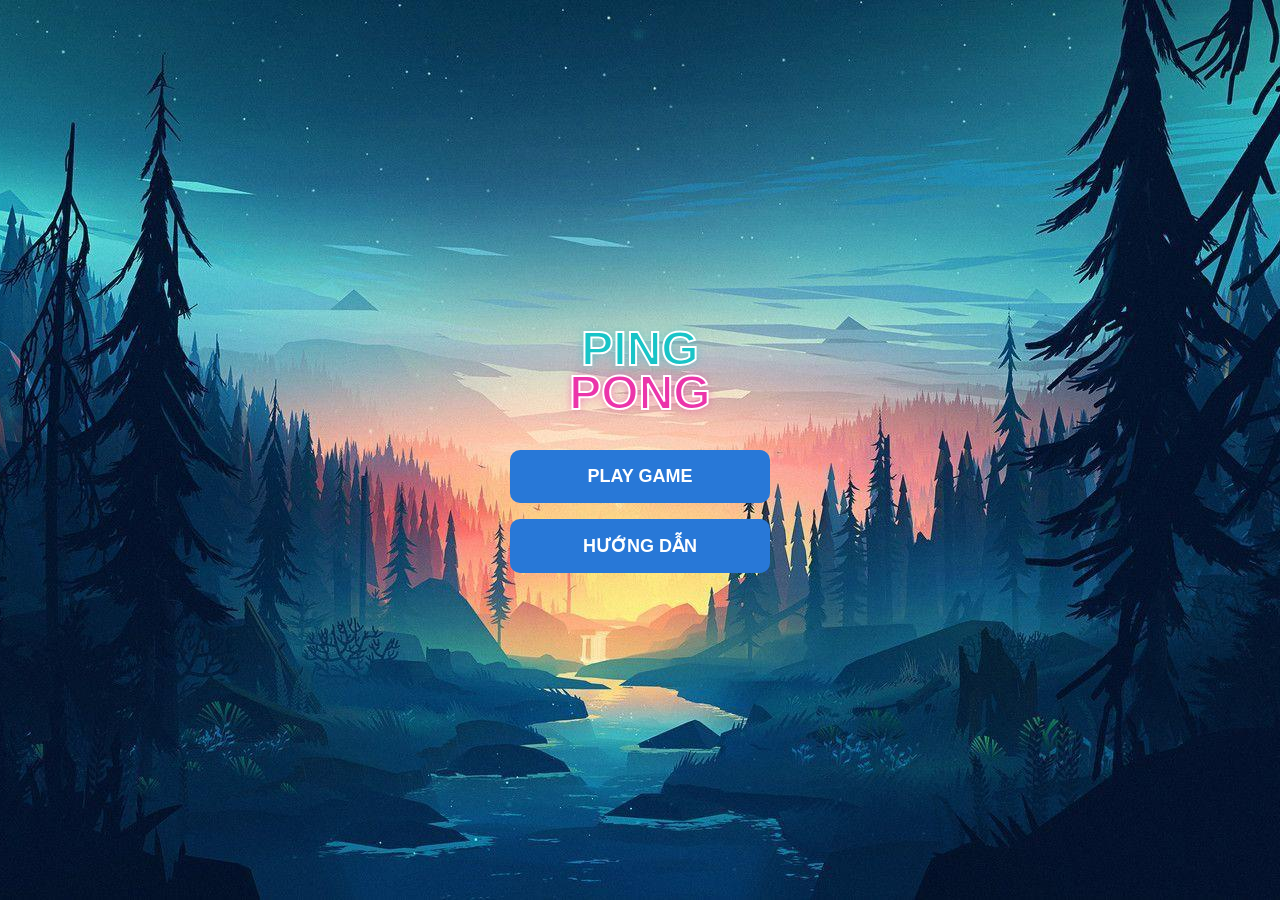
==== index.html @ 17872d62 "feat : UI for instruction and choose level" ====
<!DOCTYPE html>
<html lang="vi">
<head>
    <meta charset="UTF-8">
    <meta name="viewport" content="width=device-width, initial-scale=1.0">

    <title>PINGPONG</title>

    <link rel="stylesheet" href="css/style.css">
</head>

<body>

<main class="menu">

    <h1 class="game-title">
        <span>PING</span>
        <span>PONG</span>
    </h1>
    <a href="pages/level-select.html" class="menu-button">
        PLAY GAME
    </a>
    <a href="pages/instruction.html" class="menu-button">
        HƯỚNG DẪN
    </a>


</main>

</body>
</html>
---- css/style.css ----
:root {
  --bg-main: #181818;
  --bg-surface: #242424;
  --bg-card: #2c2c2c;
  --border-color: #444444;
  --border-light: #555555;
  
  --text-main: #f0f0f0;
  --text-muted: #aaaaaa;
  
  --primary: #2563eb;
  --primary-hover: #1d4ed8;
  
  --color-green: #16a34a;
  --color-red: #dc2626;
  --color-yellow: #ca8a04;
  --color-orange: #ea580c;
  --font-family: Arial, Helvetica, sans-serif;
  --radius: 4px;
}

* {
  margin: 0;
  padding: 0;
  box-sizing: border-box;
}

body {
  min-height: 100vh;
  display: flex;
  justify-content: center;
  align-items: center;
  background-image: url("../assets/images/background3.png");
  background-size: cover;
  background-position: center;
  background-repeat: no-repeat;
  font-family: Arial, sans-serif;
}

.menu {
  width: 320px;
  display: flex;
  flex-direction: column;
  align-items: center;
  gap: 16px;
}
.menu .game-title {
  margin-bottom: 20px;
  display: flex;
  flex-direction: column;
  align-items: center;
  font-size: 48px;
  font-weight: 800;
  line-height: 0.9;
}
.menu .game-title span {
  -webkit-text-stroke: 2px white;
}
.menu .game-title span:first-child {
  color: #19c4c7;
  text-shadow: 0 0 10px rgba(25, 196, 199, 0.6);
}
.menu .game-title span:last-child {
  color: #eb35aa;
  text-shadow: 0 0 10px rgba(235, 53, 170, 0.6);
}

.menu-button {
  width: 260px;
  padding: 14px;
  text-align: center;
  text-decoration: none;
  color: white;
  background: #2878d7;
  border: 2px solid transparent;
  border-radius: 10px;
  font-size: 18px;
  font-weight: bold;
  transition: 0.25s;  
}
.menu-button:hover {
  background: #3d8df0;
  border-color: white;
}

.play-button {
  background: #19c4c7;
  color: #10182b;
}
.play-button:hover {
  background: #35dfe2;
}
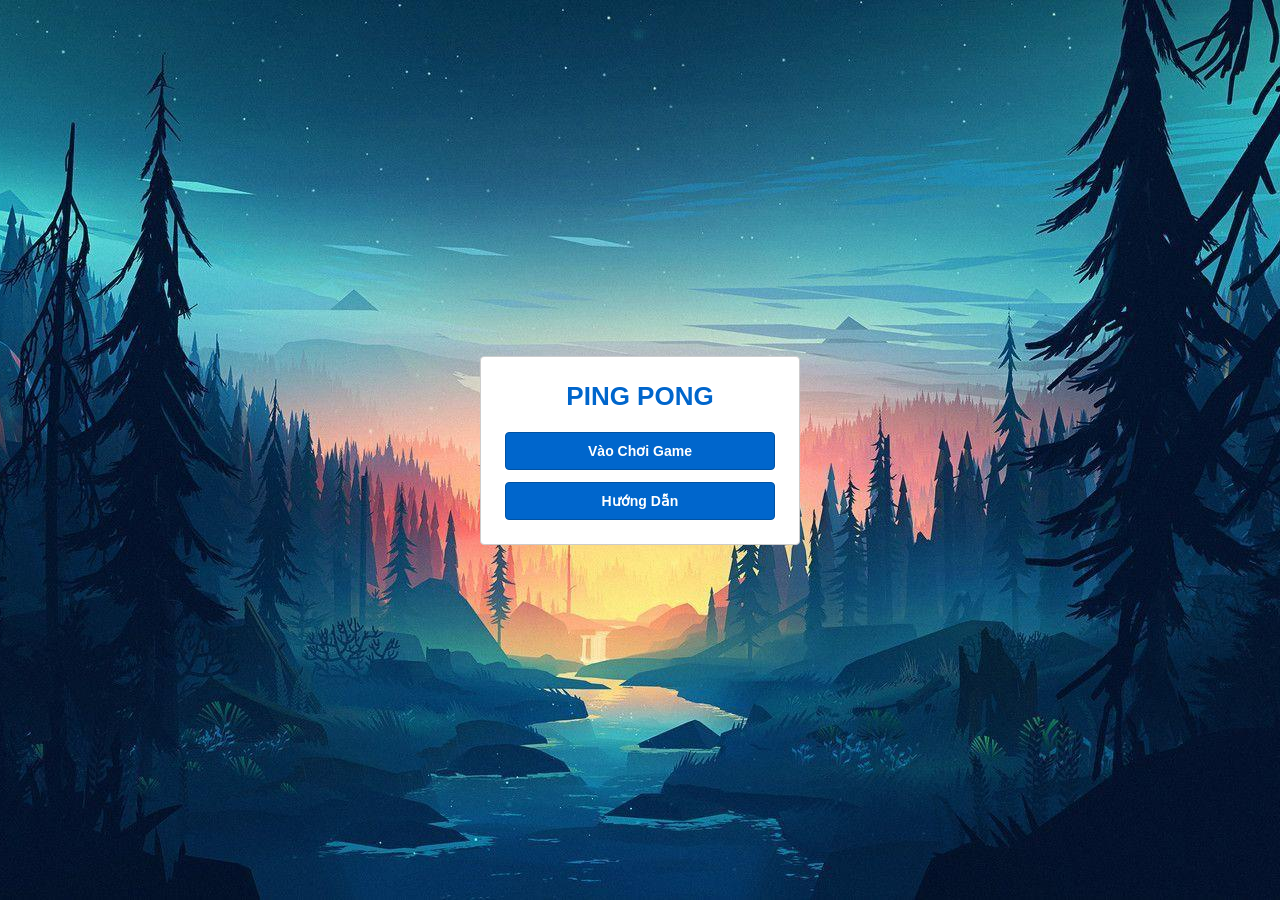
==== commit c9f02722: "refactor : xoa giao dien thua + chinh lai giao dien hd  ( giao dien chon lv -> chon luon trong game " ====
--- a/index.html
+++ b/index.html
@@ -3,28 +3,17 @@
 <head>
     <meta charset="UTF-8">
     <meta name="viewport" content="width=device-width, initial-scale=1.0">
-
-    <title>PINGPONG</title>
-
+    <title>PING PONG - Trò Chơi Đập Gạch</title>
     <link rel="stylesheet" href="css/style.css">
 </head>
-
 <body>
 
 <main class="menu">
-
-    <h1 class="game-title">
-        <span>PING</span>
-        <span>PONG</span>
-    </h1>
-    <a href="pages/level-select.html" class="menu-button">
-        PLAY GAME
-    </a>
-    <a href="pages/instruction.html" class="menu-button">
-        HƯỚNG DẪN
-    </a>
-
-
+    <h1 class="game-title">PING PONG</h1>
+    <div class="menu-button-group">
+        <a href="pages/game.html" class="menu-button">Vào Chơi Game</a>
+        <a href="pages/instruction.html" class="menu-button">Hướng Dẫn</a>
+    </div>
 </main>
 
 </body>
--- a/css/style.css
+++ b/css/style.css
@@ -1,93 +1,81 @@
-:root {
-  --bg-main: #181818;
-  --bg-surface: #242424;
-  --bg-card: #2c2c2c;
-  --border-color: #444444;
-  --border-light: #555555;
-  
-  --text-main: #f0f0f0;
-  --text-muted: #aaaaaa;
-  
-  --primary: #2563eb;
-  --primary-hover: #1d4ed8;
-  
-  --color-green: #16a34a;
-  --color-red: #dc2626;
-  --color-yellow: #ca8a04;
-  --color-orange: #ea580c;
-  --font-family: Arial, Helvetica, sans-serif;
-  --radius: 4px;
-}
 
 * {
+  box-sizing: border-box;
   margin: 0;
   padding: 0;
-  box-sizing: border-box;
 }
 
 body {
+  font-family: Arial, sans-serif;
+  font-size: 14px;
+  color: #222222;
+  background: url("../assets/images/background3.png") center/cover no-repeat fixed;
   min-height: 100vh;
   display: flex;
   justify-content: center;
   align-items: center;
-  background-image: url("../assets/images/background3.png");
-  background-size: cover;
-  background-position: center;
-  background-repeat: no-repeat;
-  font-family: Arial, sans-serif;
 }
 
+/* Khung menu chính */
 .menu {
   width: 320px;
+  background-color: #ffffff;
+  border: 1px solid #cccccc;
+  border-radius: 4px;
+  padding: 24px;
+  text-align: center;
+}
+
+.game-title {
+  font-size: 26px;
+  font-weight: bold;
+  color: #0066cc;
+  margin-bottom: 20px;
+}
+
+.menu-button-group {
   display: flex;
   flex-direction: column;
-  align-items: center;
-  gap: 16px;
-}
-.menu .game-title {
-  margin-bottom: 20px;
-  display: flex;
-  flex-direction: column;
-  align-items: center;
-  font-size: 48px;
-  font-weight: 800;
-  line-height: 0.9;
-}
-.menu .game-title span {
-  -webkit-text-stroke: 2px white;
-}
-.menu .game-title span:first-child {
-  color: #19c4c7;
-  text-shadow: 0 0 10px rgba(25, 196, 199, 0.6);
-}
-.menu .game-title span:last-child {
-  color: #eb35aa;
-  text-shadow: 0 0 10px rgba(235, 53, 170, 0.6);
+  gap: 12px;
 }
 
-.menu-button {
-  width: 260px;
-  padding: 14px;
+.menu-button,
+.btn {
+  display: block;
+  width: 100%;
+  padding: 10px 14px;
+  font-family: Arial, sans-serif;
+  font-size: 14px;
+  font-weight: bold;
   text-align: center;
   text-decoration: none;
-  color: white;
-  background: #2878d7;
-  border: 2px solid transparent;
-  border-radius: 10px;
-  font-size: 18px;
-  font-weight: bold;
-  transition: 0.25s;  
-}
-.menu-button:hover {
-  background: #3d8df0;
-  border-color: white;
+  color: #ffffff;
+  background-color: #0066cc;
+  border: 1px solid #0052a3;
+  border-radius: 4px;
+  cursor: pointer;
 }
 
-.play-button {
-  background: #19c4c7;
-  color: #10182b;
-}
-.play-button:hover {
-  background: #35dfe2;
+.menu-button:hover,
+.btn:hover {
+  background-color: #0052a3;
 }
 
+/*chức năng thoát */
+.btn-danger {
+  background-color: #cc3333;
+  border-color: #aa2828;
+}
+
+.btn-danger:hover {
+  background-color: #aa2828;
+}
+
+.btn-secondary {
+  background-color: #555555;
+  border-color: #444444;
+}
+
+.btn-secondary:hover {
+  background-color: #444444;
+}
